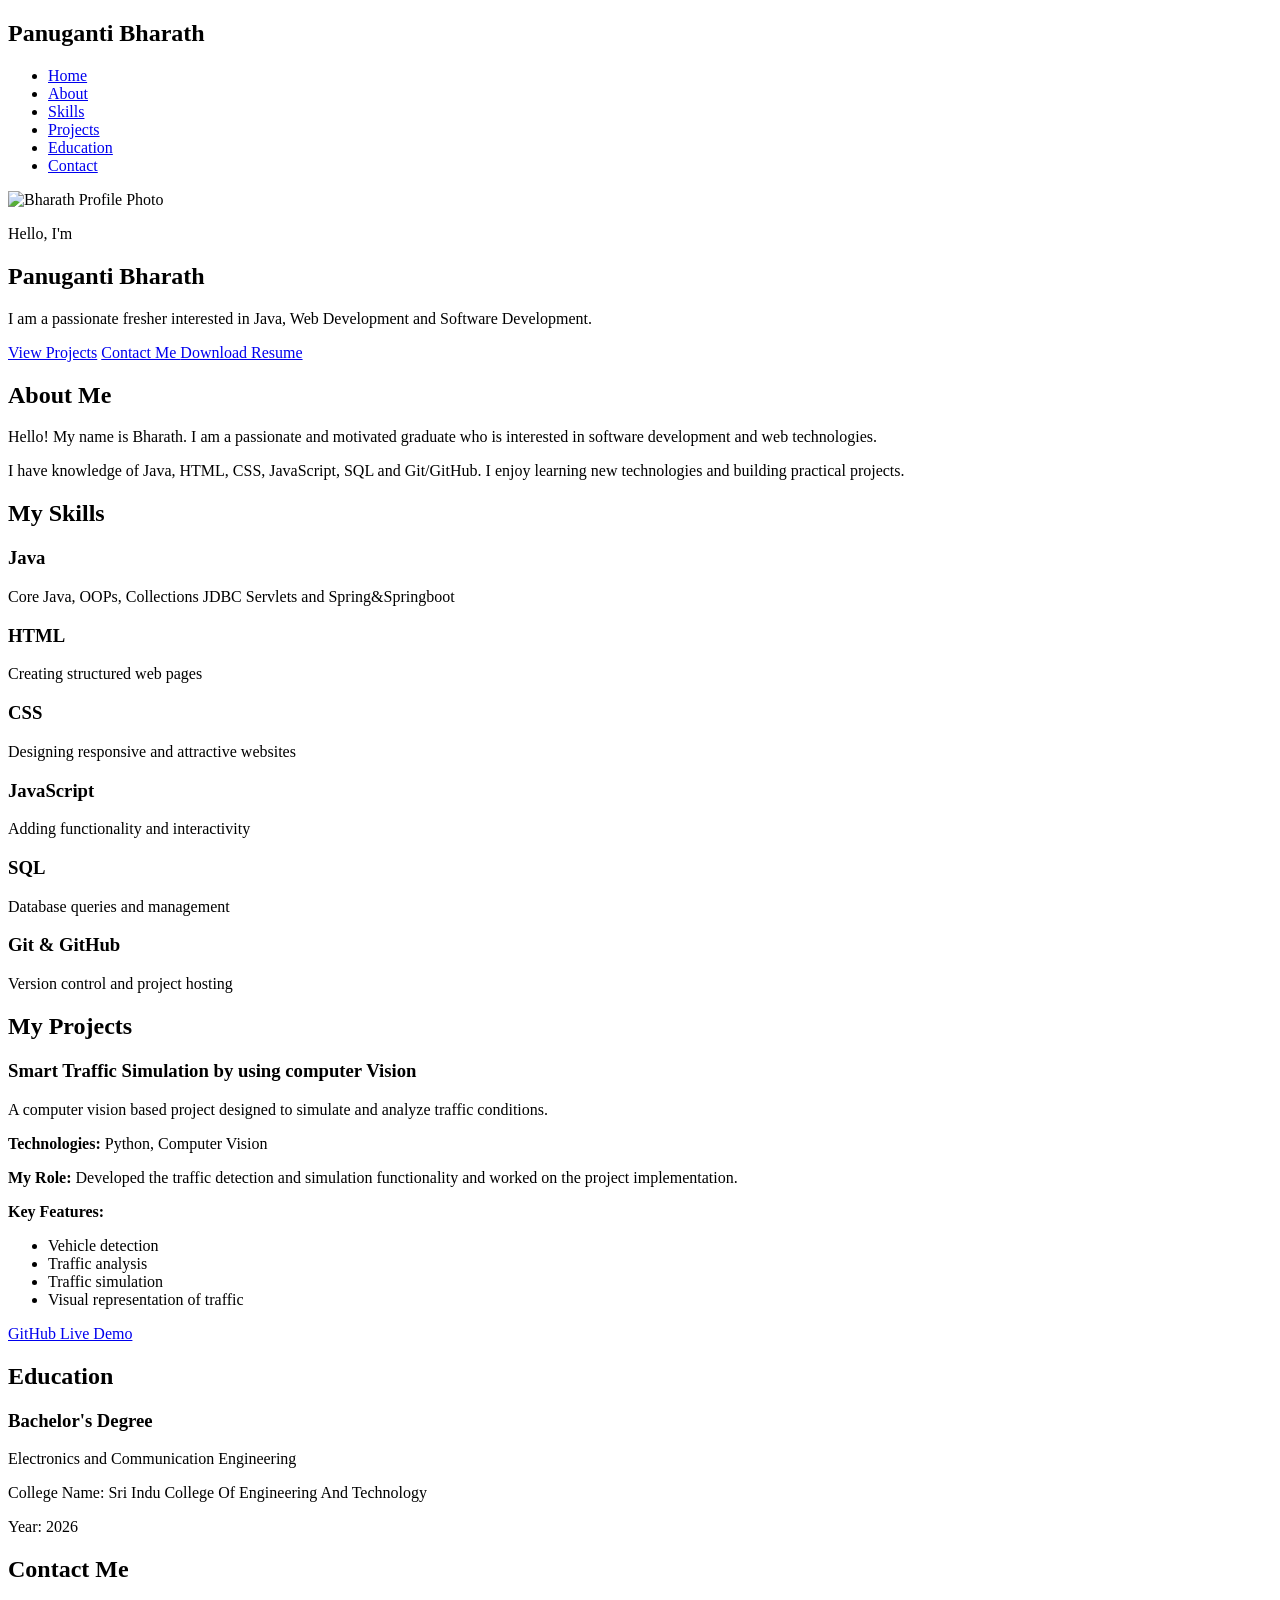
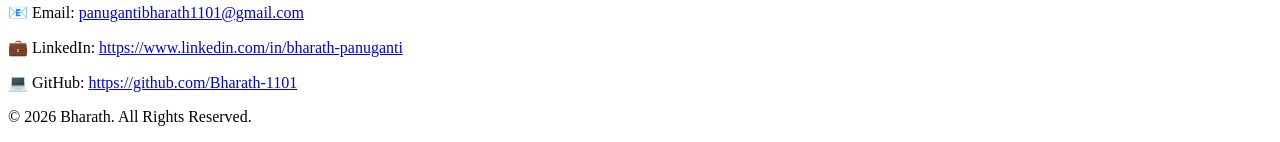
==== index.html @ bd13b6a5 "Rename Portfalio/index.html to index.html" ====
<!DOCTYPE html>
<html lang="en">

<head>
    <meta charset="UTF-8">
    <meta name="viewport" content="width=device-width, initial-scale=1.0">

    <title> Panuganti Bharath | Portfolio</title>

    <link rel="stylesheet" href="style.css">
</head>

<body>

    <!-- Navigation Bar -->
    <header>
        <nav class="navbar">

            <h2 class="logo">Panuganti Bharath</h2>

            <ul class="nav-links">
                <li><a href="#home">Home</a></li>
                <li><a href="#about">About</a></li>
                <li><a href="#skills">Skills</a></li>
                <li><a href="#projects">Projects</a></li>
                <li><a href="#education">Education</a></li>
                <li><a href="#contact">Contact</a></li>
            </ul>

        </nav>
    </header>


    <!-- Home Section -->
    <section id="home" class="home">

        <div class="home-content">
            <img src="image/BHARATH DP.jpeg"
         alt="Bharath Profile Photo"
         class="profile-photo">

            <p class="hello">Hello, I'm</p>

            <h1>Panuganti Bharath</h1>

            <h2><span id="typing-text"></span></h2>

            <p>
                I am a passionate fresher interested in Java,
                Web Development and Software Development.
            </p>

            <div class="buttons">
                <a href="#projects" class="btn">View Projects</a>

                <a href="#contact" class="btn btn-outline">
                    Contact Me
                </a>
                <a href="JAVA-NEW.pdf" class="btn" download>
    Download Resume
</a>
            </div>

        </div>

    </section>


    <!-- About Section -->
    <section id="about" class="section">

        <h2 class="section-title">About Me</h2>

        <div class="about-content">

            <p>
                Hello! My name is Bharath. I am a passionate and
                motivated graduate who is interested in software
                development and web technologies.
            </p>

            <p>
                I have knowledge of Java, HTML, CSS, JavaScript,
                SQL and Git/GitHub. I enjoy learning new technologies
                and building practical projects.
            </p>

        </div>

    </section>


    <!-- Skills Section -->
    <section id="skills" class="section">

        <h2 class="section-title">My Skills</h2>

        <div class="skills-container">

            <div class="skill-card">
                <h3>Java</h3>
                <p>Core Java, OOPs, Collections JDBC Servlets and Spring&Springboot</p>
            </div>

            <div class="skill-card">
                <h3>HTML</h3>
                <p>Creating structured web pages</p>
            </div>

            <div class="skill-card">
                <h3>CSS</h3>
                <p>Designing responsive and attractive websites</p>
            </div>

            <div class="skill-card">
                <h3>JavaScript</h3>
                <p>Adding functionality and interactivity</p>
            </div>

            <div class="skill-card">
                <h3>SQL</h3>
                <p>Database queries and management</p>
            </div>

            <div class="skill-card">
                <h3>Git & GitHub</h3>
                <p>Version control and project hosting</p>
            </div>

        </div>

    </section>


    <!-- Projects Section -->
    <section id="projects" class="section">

        <h2 class="section-title">My Projects</h2>

        <div class="projects-container">

            <div class="project-card">

                <h3>Smart Traffic Simulation by using computer Vision</h3>

                <p>
                    A computer vision based project designed
                    to simulate and analyze traffic conditions.
                </p>

                <p>
                    <strong>Technologies:</strong>
                    Python, Computer Vision
                </p>
                <p>
        <strong>My Role:</strong>
        Developed the traffic detection and simulation
        functionality and worked on the project implementation.
    </p>

    <p>
        <strong>Key Features:</strong>
    </p>

    <ul>
        <li>Vehicle detection</li>
        <li>Traffic analysis</li>
        <li>Traffic simulation</li>
        <li>Visual representation of traffic</li>
    </ul>

    <div class="project-links">

        <a href="#" class="project-btn">
            GitHub
        </a>

        <a href="#" class="project-btn">
            Live Demo
        </a>

    </div>
    

</div>

               

            </div>

    </section>


    <!-- Education Section -->
    <section id="education" class="section">

        <h2 class="section-title">Education</h2>

        <div class="education-card">

            <h3>Bachelor's Degree</h3>

            <p>
                Electronics and Communication Engineering
            </p>

            <p>
                College Name: Sri Indu College Of Engineering And Technology
            </p>

            <p>
                Year: 2026
            </p>

        </div>

    </section>


    <!-- Contact Section -->
    <section id="contact" class="section">

        <h2 class="section-title">Contact Me</h2>

        <div class="contact-container">

            <p>
                📧 Email:
                <a href="panugantibharath1101@gmail.com">
                    panugantibharath1101@gmail.com
                </a>
            </p>

            <p>
                💼 LinkedIn:
                <a href="#" target="_blank">
                    https://www.linkedin.com/in/bharath-panuganti
                </a>
            </p>

            <p>
                💻 GitHub:
                <a href="#" target="_blank">
                    https://github.com/Bharath-1101
                </a>
            </p>

        </div>

    </section>


    <!-- Footer -->
    <footer>

        <p>
            © 2026 Bharath. All Rights Reserved.
        </p>

    </footer>


    <script src="script.js"></script>

</body>

</html>
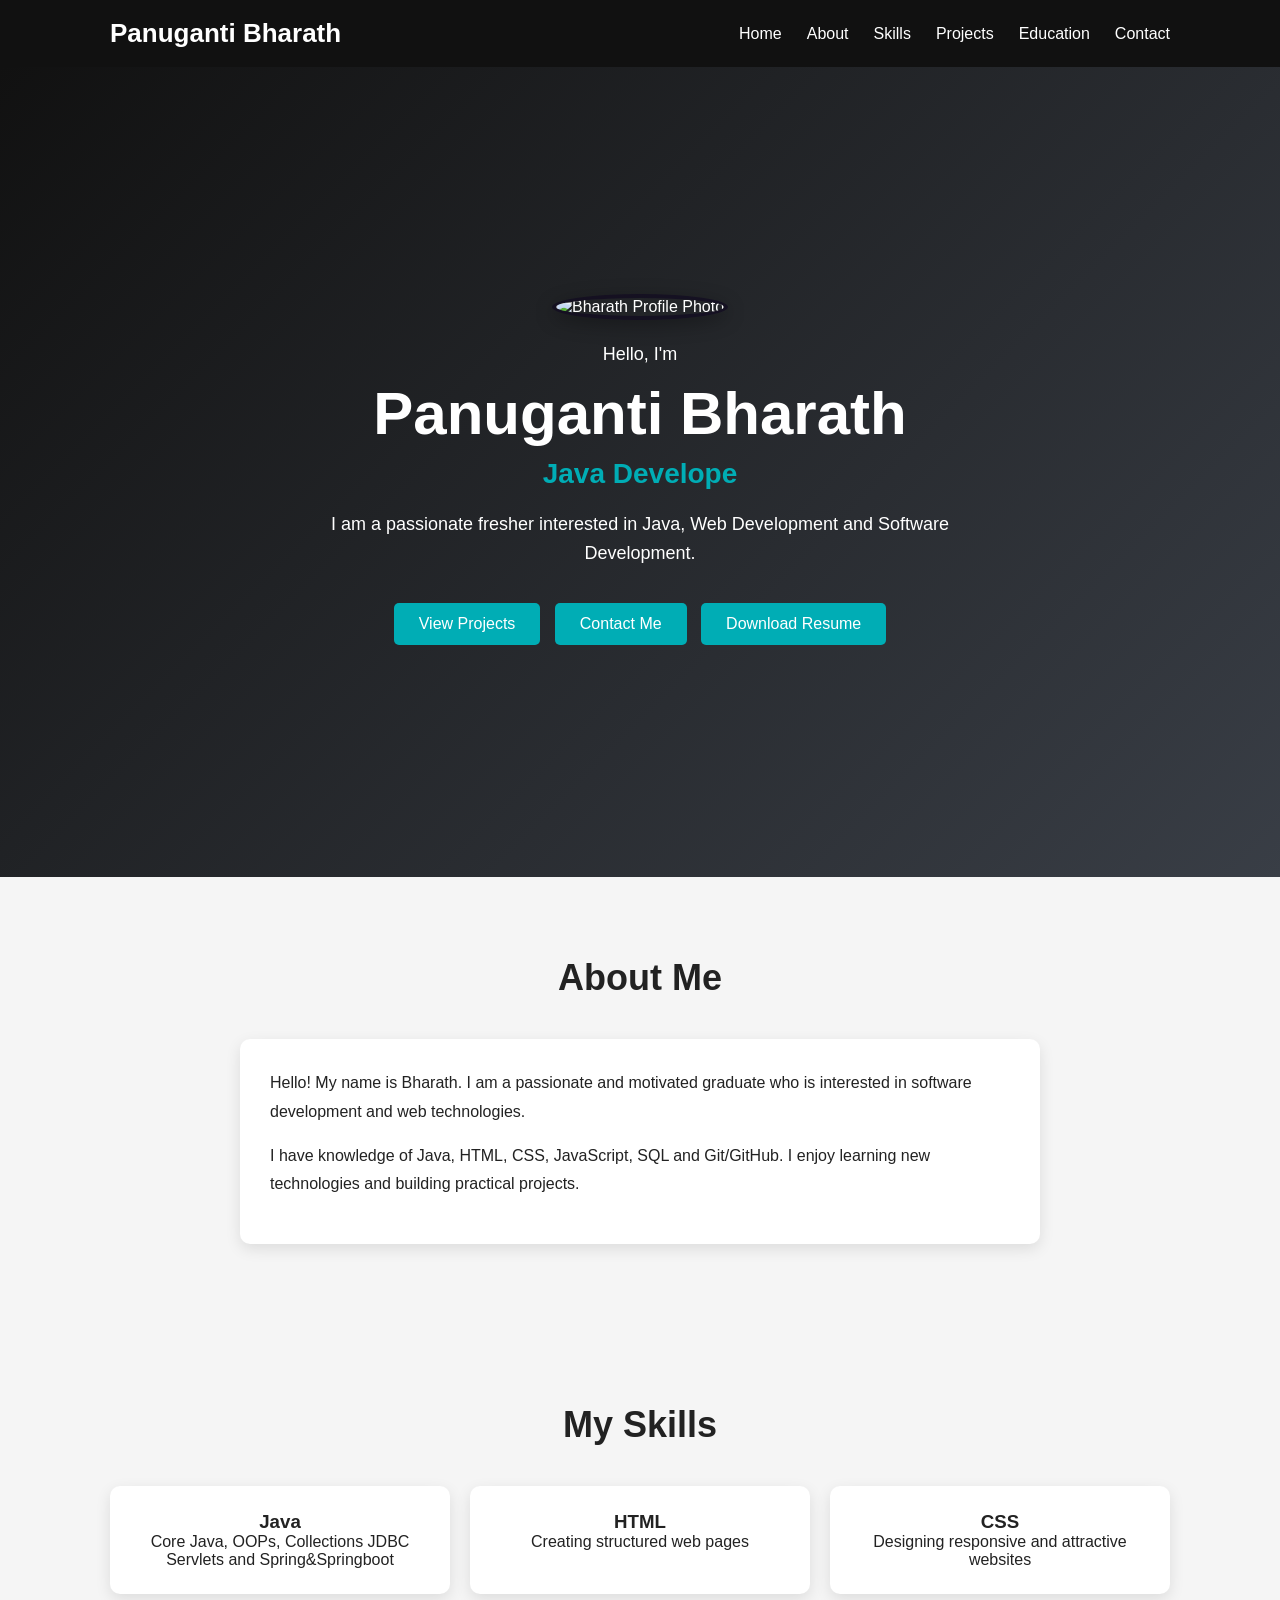
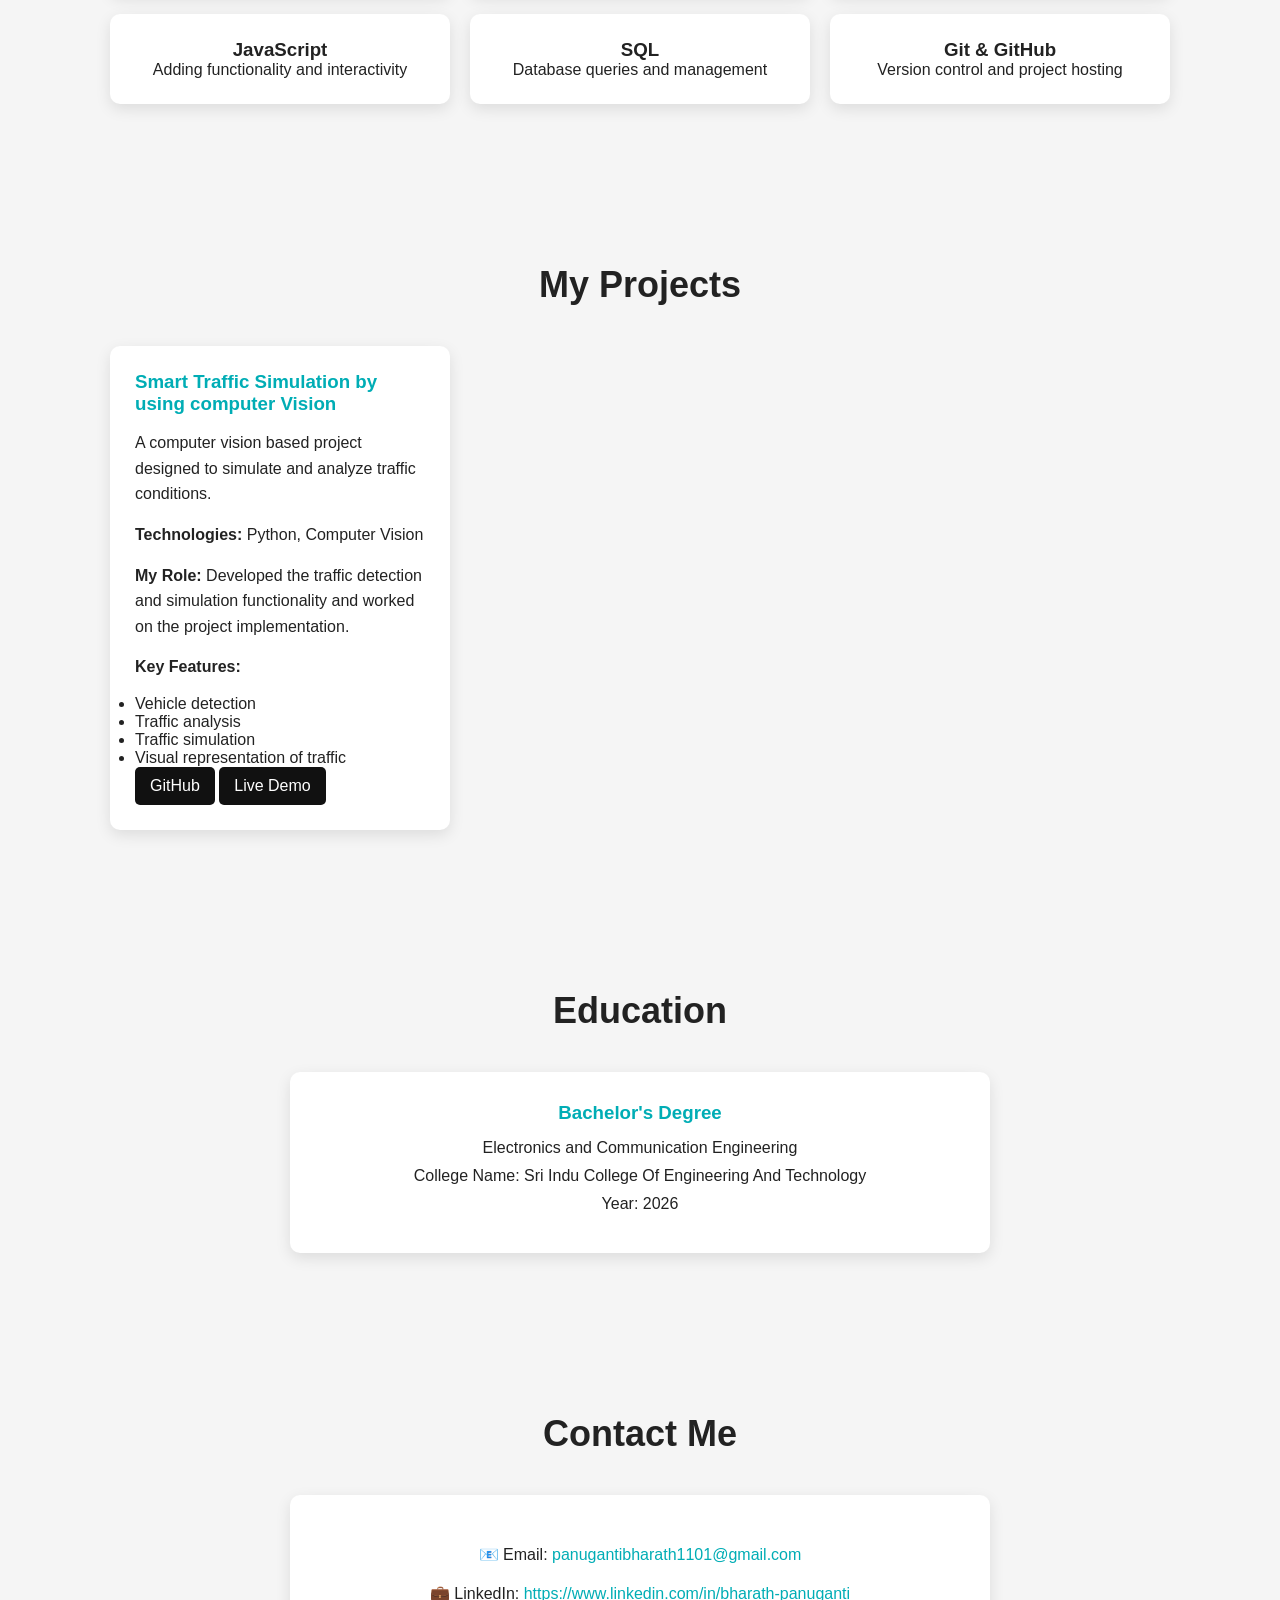
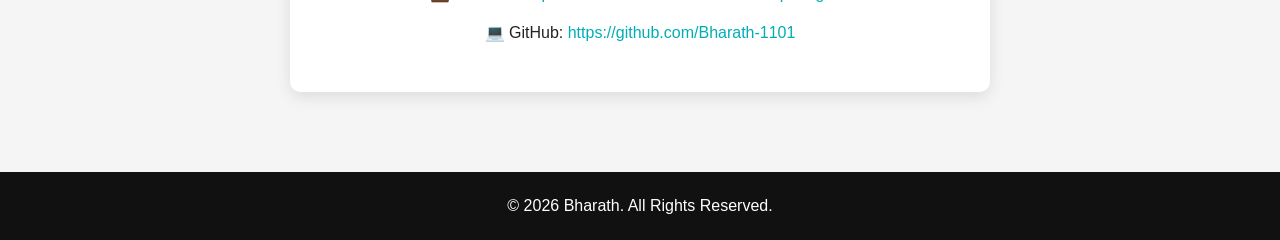
==== commit 7ebe292e: "Update index.html" ====
--- a/index.html
+++ b/index.html
@@ -35,7 +35,7 @@
     <section id="home" class="home">
 
         <div class="home-content">
-            <img src="image/BHARATH DP.jpeg"
+            <img src="Portfolio/Image/BHARATH DP.jpeg"
          alt="Bharath Profile Photo"
          class="profile-photo">
 
--- a/style.css
+++ b/style.css
@@ -0,0 +1,403 @@
+/* General Settings */
+
+* {
+    margin: 0;
+    padding: 0;
+    box-sizing: border-box;
+    scroll-behavior: smooth;
+}
+
+body {
+    font-family: Arial, sans-serif;
+    background-color: #f5f5f5;
+    color: #222;
+}
+
+
+/* Navigation Bar */
+
+header {
+    background-color: #111;
+    position: sticky;
+    top: 0;
+    z-index: 1000;
+}
+
+.navbar {
+    max-width: 1100px;
+    margin: auto;
+    padding: 18px 20px;
+
+    display: flex;
+    justify-content: space-between;
+    align-items: center;
+}
+
+.logo {
+    color: white;
+    font-size: 26px;
+}
+
+.nav-links {
+    display: flex;
+    list-style: none;
+    gap: 25px;
+}
+
+.nav-links a {
+    color: white;
+    text-decoration: none;
+    font-size: 16px;
+}
+
+.nav-links a:hover {
+    color: #00adb5;
+}
+
+
+/* Home */
+
+.home {
+    min-height: 90vh;
+
+    display: flex;
+    justify-content: center;
+    align-items: center;
+
+    text-align: center;
+
+    background: linear-gradient(
+        135deg,
+        #111,
+        #393e46
+    );
+
+    color: white;
+}
+
+.home-content {
+    max-width: 700px;
+    padding: 20px;
+    .profile-photo {
+    width: 170px;
+    height: 170px;
+        animation: fadeIn 1.5s ease;
+
+
+    object-fit: cover;
+
+    border-radius: 50%;
+
+    border: 4px solid #0f0820ad;
+
+    margin-bottom: 20px;
+     box-shadow: 0 5px 20px rgba(0, 0, 0, 0.3);
+}
+}
+
+.hello {
+    font-size: 20px;
+    margin-bottom: 10px;
+}
+
+.home h1 {
+    font-size: 60px;
+    margin-bottom: 10px;
+}
+
+.home h2 {
+    font-size: 28px;
+    color: #00adb5;
+    margin-bottom: 20px;
+}
+
+.home p {
+    font-size: 18px;
+    line-height: 1.6;
+}
+
+
+/* Buttons */
+
+.buttons {
+    margin-top: 30px;
+}
+
+.btn {
+    display: inline-block;
+
+    padding: 12px 25px;
+    margin: 5px;
+
+    background-color: #00adb5;
+    color: white;
+
+    text-decoration: none;
+
+    border-radius: 5px;
+     transition: 0.3s;
+}
+
+.btn:hover {
+    background-color: #008b92;
+     transform: translateY(-3px);
+}
+}
+
+.btn-outline {
+    background-color: transparent;
+    border: 2px solid #00adb5;
+}
+
+
+/* Common Section */
+
+.section {
+    max-width: 1100px;
+    margin: auto;
+    padding: 80px 20px;
+}
+
+.section-title {
+    text-align: center;
+    font-size: 36px;
+    margin-bottom: 40px;
+    position: relative;
+    .section-title::after {
+    content: "";
+
+    display: block;
+
+    width: 60px;
+    height: 4px;
+
+    background-color: #00adb5;
+
+    margin: 10px auto 0;
+}
+}
+
+
+/* About */
+
+.about-content {
+    max-width: 800px;
+    margin: auto;
+
+    background-color: white;
+
+    padding: 30px;
+
+    border-radius: 10px;
+
+    box-shadow: 0 5px 15px rgba(0, 0, 0, 0.1);
+}
+
+.about-content p {
+    line-height: 1.8;
+    margin-bottom: 15px;
+}
+
+
+/* Skills */
+
+.skills-container {
+    display: grid;
+
+    grid-template-columns:
+        repeat(3, 1fr);
+
+    gap: 20px;
+}
+
+.skill-card {
+    background-color: white;
+
+    padding: 25px;
+
+    text-align: center;
+
+    border-radius: 10px;
+
+    box-shadow:
+        0 5px 15px rgba(0, 0, 0, 0.1);
+         transition: 0.3s;
+         .skill-card:hover {
+    transform: translateY(-8px);
+}
+}
+}
+
+.skill-card h3 {
+    margin-bottom: 10px;
+    color: #00adb5;
+}
+
+
+/* Projects */
+
+.projects-container {
+    display: grid;
+
+    grid-template-columns:
+        repeat(3, 1fr);
+
+    gap: 20px;
+}
+
+.project-card {
+    background-color: white;
+
+    padding: 25px;
+
+    border-radius: 10px;
+
+    box-shadow:
+        0 5px 15px rgba(0, 0, 0, 0.1);
+        transition: 0.3s;
+        .project-card:hover {
+    transform: translateY(-8px);
+}
+}
+
+.project-card h3 {
+    color: #00adb5;
+    margin-bottom: 15px;
+}
+
+.project-card p {
+    line-height: 1.6;
+    margin-bottom: 15px;
+}
+
+.project-btn {
+    display: inline-block;
+
+    padding: 10px 15px;
+
+    background-color: #111;
+
+    color: white;
+
+    text-decoration: none;
+
+    border-radius: 5px;
+}
+
+.project-btn:hover {
+    background-color: #00adb5;
+}
+
+
+/* Education */
+
+.education-card {
+    max-width: 700px;
+
+    margin: auto;
+
+    background-color: white;
+
+    padding: 30px;
+
+    border-radius: 10px;
+
+    box-shadow:
+        0 5px 15px rgba(0, 0, 0, 0.1);
+
+    text-align: center;
+}
+
+.education-card h3 {
+    color: #00adb5;
+
+    margin-bottom: 15px;
+}
+
+.education-card p {
+    margin-bottom: 10px;
+}
+
+
+/* Contact */
+
+.contact-container {
+    max-width: 700px;
+
+    margin: auto;
+
+    background-color: white;
+
+    padding: 30px;
+
+    border-radius: 10px;
+
+    text-align: center;
+
+    box-shadow:
+        0 5px 15px rgba(0, 0, 0, 0.1);
+}
+
+.contact-container p {
+    margin: 20px 0;
+}
+
+.contact-container a {
+    color: #00adb5;
+    text-decoration: none;
+}
+
+
+/* Footer */
+
+footer {
+    background-color: #111;
+
+    color: white;
+
+    text-align: center;
+
+    padding: 25px;
+}
+
+
+/* Mobile Responsive */
+
+@media (max-width: 768px) {
+
+    .navbar {
+        flex-direction: column;
+        gap: 15px;
+    }
+
+    .nav-links {
+        flex-wrap: wrap;
+        justify-content: center;
+        gap: 15px;
+    }
+
+    .home h1 {
+        font-size: 45px;
+    }
+
+    .home h2 {
+        font-size: 22px;
+    }
+
+    .skills-container,
+    .projects-container {
+        grid-template-columns: 1fr;
+    }
+
+}
+@keyframes fadeIn {
+    from {
+        opacity: 0;
+        transform: translateY(30px);
+    }
+
+    to {
+        opacity: 1;
+        transform: translateY(0);
+    }
+}
